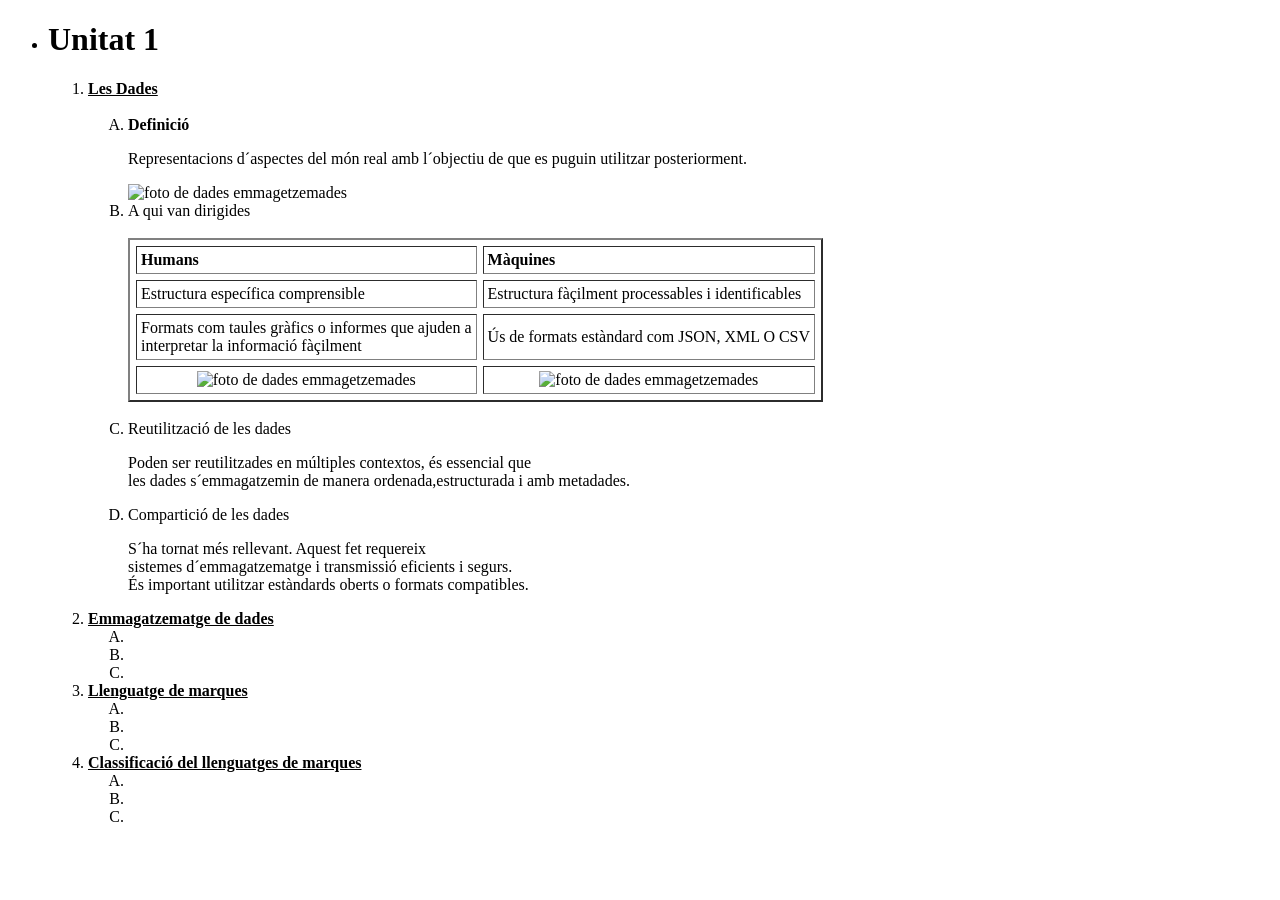
==== Unitat1.html @ f60bf40a "Add files via upload" ====
<!doctype html>
<html>
<head>
	<title>Unitat 1</title>
<meta charset="utf-8"> </meta>
</head>
<body>
	<ul>
		<li>
			<h1>Unitat 1</h1>
			<ol> 
				<li>
					<u><b>Les Dades</b></u>
					<br/>
					<br/>
					<ol type="A">	
						<li>

							<strong>Definició</strong><br/>
							<p>Representacions d´aspectes del món real amb l´objectiu de que es puguin utilitzar posteriorment. </p>
							<img src="https://img.freepik.com/vector-premium/buscar-carpetas-datos-computadora-guardadas_18660-5362.jpg?w=2000" alt="foto de dades emmagetzemades" width="125" height="125">
						</li> 
					
							 

				<!--TO DO: Intentar posar la foto devora del text i no on se posa. 
				<img src="https://img.freepik.com/vector-premium/buscar-carpetas-datos-computadora-guardadas_18660-5362.jpg?w=2000" alt="foto de dades emmagetzemades" width="125" height="125">	
				-->
					
						<li>
							A qui van dirigides
							<br/>
							<br/>
						
							<table border="2" cellpadding="4" cellspacing="6">
								<thead>
									<tr>
										<th>Humans</th>
										<th>Màquines</th>
									</tr>
								</thead>
								<tbody>
									<tr>
										<td>
											Estructura específica comprensible
										</td>
										<td>
											Estructura fàçilment processables i identificables
										</td>
									</tr>
									<tr>
										<td>
											Formats com taules gràfics o informes que ajuden a<br>interpretar la informació fàçilment
										</td>
										<td>
											Ús de formats estàndard com JSON, XML O CSV
										</td>
									</tr>
									<tr>
										<td>
											<center>
												<img src="https://img.freepik.com/vector-premium/buscar-carpetas-datos-computadora-guardadas_18660-5362.jpg?w=2000" alt="foto de dades emmagetzemades" width="125" height="125">
											</center>
										</td>
										<td>
											<center>
												<img src="https://img.freepik.com/vector-premium/buscar-carpetas-datos-computadora-guardadas_18660-5362.jpg?w=2000" alt="foto de dades emmagetzemades" width="125" height="125">
											</center>
										</td>
									</tr>
								</tbody>
							</table>
							<br/>
						</li>
					
						<li>
							Reutilització de les dades<br/>
							<p>Poden ser reutilitzades en múltiples contextos, és essencial que <br>les dades s´emmagatzemin de manera ordenada,estructurada i amb metadades.</p>
						</li>
					
						<li>Compartició de les dades<br/>
							<p>S´ha tornat més rellevant. Aquest fet requereix<br>sistemes d´emmagatzematge i transmissió eficients i segurs.<br>És important utilitzar estàndards oberts o formats compatibles.</p>
						</li>
					
					</ol>
			
				</li>
				<li>
					<u><b>Emmagatzematge de dades</b></u>
					<ol type="A">
						<li></li>
						<li></li>
						<li></li>
					</ol>
				</li>
				<li><u><b>Llenguatge de marques</b></u>
					<ol type="A">
						<li></li>
						<li></li>
						<li></li>
					</ol>
				</li>
				<li>
					<u><b>Classificaci&oacute; del llenguatges de marques</b></u>
					<ol type="A">
						<li></li>
						<li></li>
						<li></li>
					</ol>
				</li>
			</ol>
		</li>
	</ul>
</body>
</html>
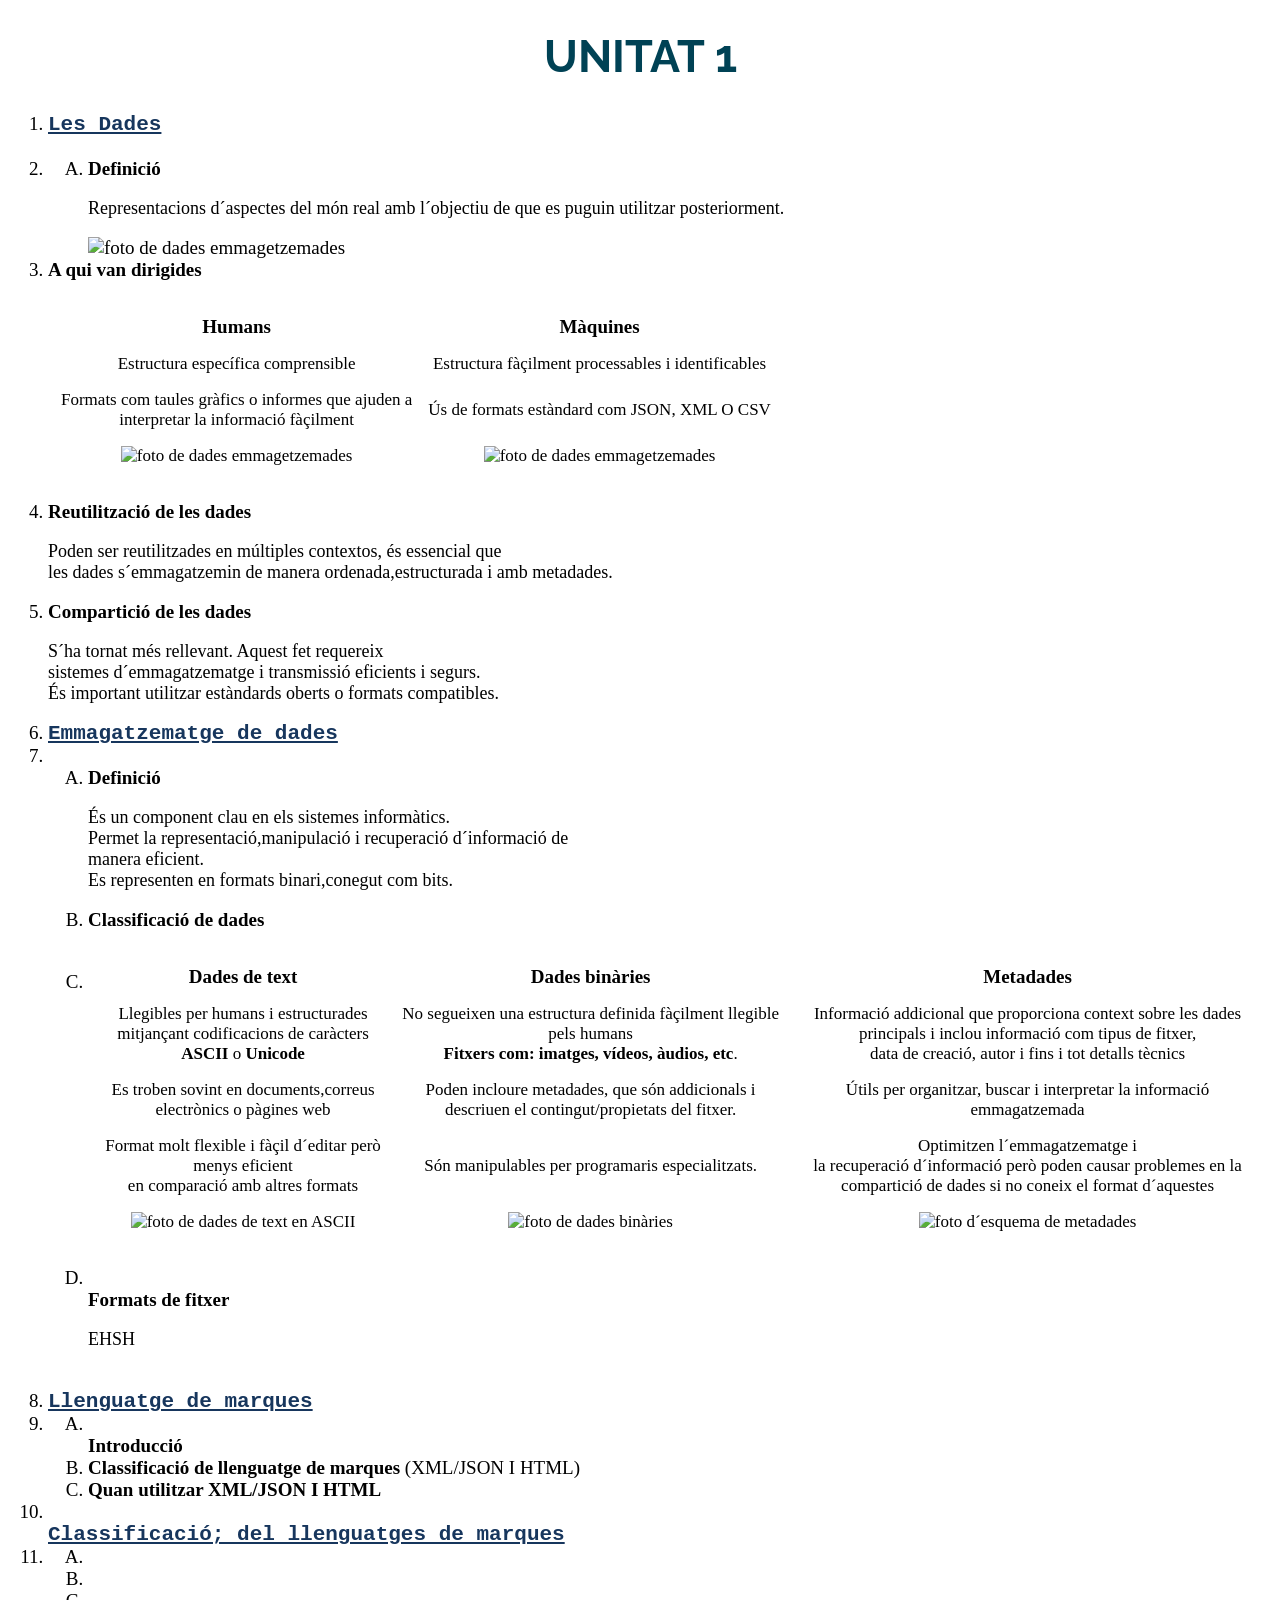
==== commit 3ce5f832: "Edició número 2" ====
--- a/Unitat1.html
+++ b/Unitat1.html
@@ -1,116 +1,249 @@
-<!doctype html>
-<html>
-<head>
-	<title>Unitat 1</title>
-<meta charset="utf-8"> </meta>
-</head>
-<body>
-	<ul>
-		<li>
-			<h1>Unitat 1</h1>
-			<ol> 
-				<li>
-					<u><b>Les Dades</b></u>
-					<br/>
-					<br/>
-					<ol type="A">	
-						<li>
-
-							<strong>Definició</strong><br/>
-							<p>Representacions d´aspectes del món real amb l´objectiu de que es puguin utilitzar posteriorment. </p>
-							<img src="https://img.freepik.com/vector-premium/buscar-carpetas-datos-computadora-guardadas_18660-5362.jpg?w=2000" alt="foto de dades emmagetzemades" width="125" height="125">
-						</li> 
-					
-							 
-
-				<!--TO DO: Intentar posar la foto devora del text i no on se posa. 
-				<img src="https://img.freepik.com/vector-premium/buscar-carpetas-datos-computadora-guardadas_18660-5362.jpg?w=2000" alt="foto de dades emmagetzemades" width="125" height="125">	
-				-->
-					
-						<li>
-							A qui van dirigides
-							<br/>
-							<br/>
-						
-							<table border="2" cellpadding="4" cellspacing="6">
-								<thead>
-									<tr>
-										<th>Humans</th>
-										<th>Màquines</th>
-									</tr>
-								</thead>
-								<tbody>
-									<tr>
-										<td>
-											Estructura específica comprensible
-										</td>
-										<td>
-											Estructura fàçilment processables i identificables
-										</td>
-									</tr>
-									<tr>
-										<td>
-											Formats com taules gràfics o informes que ajuden a<br>interpretar la informació fàçilment
-										</td>
-										<td>
-											Ús de formats estàndard com JSON, XML O CSV
-										</td>
-									</tr>
-									<tr>
-										<td>
-											<center>
-												<img src="https://img.freepik.com/vector-premium/buscar-carpetas-datos-computadora-guardadas_18660-5362.jpg?w=2000" alt="foto de dades emmagetzemades" width="125" height="125">
-											</center>
-										</td>
-										<td>
-											<center>
-												<img src="https://img.freepik.com/vector-premium/buscar-carpetas-datos-computadora-guardadas_18660-5362.jpg?w=2000" alt="foto de dades emmagetzemades" width="125" height="125">
-											</center>
-										</td>
-									</tr>
-								</tbody>
-							</table>
-							<br/>
-						</li>
-					
-						<li>
-							Reutilització de les dades<br/>
-							<p>Poden ser reutilitzades en múltiples contextos, és essencial que <br>les dades s´emmagatzemin de manera ordenada,estructurada i amb metadades.</p>
-						</li>
-					
-						<li>Compartició de les dades<br/>
-							<p>S´ha tornat més rellevant. Aquest fet requereix<br>sistemes d´emmagatzematge i transmissió eficients i segurs.<br>És important utilitzar estàndards oberts o formats compatibles.</p>
-						</li>
-					
-					</ol>
-			
-				</li>
-				<li>
-					<u><b>Emmagatzematge de dades</b></u>
-					<ol type="A">
-						<li></li>
-						<li></li>
-						<li></li>
-					</ol>
-				</li>
-				<li><u><b>Llenguatge de marques</b></u>
-					<ol type="A">
-						<li></li>
-						<li></li>
-						<li></li>
-					</ol>
-				</li>
-				<li>
-					<u><b>Classificaci&oacute; del llenguatges de marques</b></u>
-					<ol type="A">
-						<li></li>
-						<li></li>
-						<li></li>
-					</ol>
-				</li>
-			</ol>
-		</li>
-	</ul>
-</body>
-</html>
-	+<!doctype html>
+<html lang="ca">
+<head>
+	<title>Tema 1</title>
+	<meta charset="utf-8"/>
+	<meta name="Viewport" content="width=device-width, initial-scale=1.0" />
+	<link href="./css/Styles.css" rel="stylesheet"/>
+</head>
+	<body>
+		<h1>UNITAT 1</h1>
+		<ol>
+			<li>	
+				<u>
+					<strong>
+						Les Dades
+					</strong>
+				</u>
+				<br/>
+				<br/>
+			</li>
+			<li>
+				<ol type="A">	
+					<li>
+
+						<b>
+							Definició
+						</b>
+						<br/>
+							<p>Representacions d´aspectes del món real amb l´objectiu de que es puguin utilitzar posteriorment. </p>
+							<img src="https://img.freepik.com/vector-premium/buscar-carpetas-datos-computadora-guardadas_18660-5362.jpg?w=2000" alt="foto de dades emmagetzemades" width="145" height="128">
+					</li>
+				</ol>
+			</li>
+			<li>
+				<b>
+					A qui van dirigides
+				</b>
+				<br/>
+				<br/>
+			
+				<table border="2" cellpadding="4" cellspacing="6">
+					<thead>
+						<tr>
+							<th>Humans</th>
+							<th>Màquines</th>
+						</tr>
+					</thead>
+					<tbody>
+						<tr>
+							<td>
+								Estructura específica comprensible
+							</td>
+							<td>
+								Estructura fàçilment processables i identificables
+							</td>
+						</tr>
+						<tr>
+							<td>
+								Formats com taules gràfics o informes que ajuden a<br>interpretar la informació fàçilment
+							</td>
+							<td>
+								Ús de formats estàndard com JSON, XML O CSV
+							</td>
+						</tr>
+						<tr>
+							<td>
+									<img src="https://static.vecteezy.com/system/resources/previews/024/733/627/non_2x/people-character-illustration-for-presentation-vector.jpg" alt="foto de dades emmagetzemades" width="160" height="125">
+							</td>
+							<td>
+									<img src="https://th.bing.com/th/id/OIP.kfIxMf0WRzQdo3sv_FLXmQHaGq?w=219&h=197&c=7&r=0&o=7&cb=12&dpr=1.3&pid=1.7&rm=3" alt="foto de dades emmagetzemades" width="150" height="110">
+							</td>
+						</tr>
+					</tbody>
+				</table>
+				<br/>
+			</li>
+				
+			<li>
+				<strong>
+					Reutilització de les dades
+				</strong>
+				<br/>
+					<p>Poden ser reutilitzades en múltiples contextos, és essencial que <br>les dades s´emmagatzemin de manera ordenada,estructurada i amb metadades.</p>
+			</li>
+		
+			<li>
+				<b>
+					Compartició de les dades
+				</b>
+				<br/>
+					<p>S´ha tornat més rellevant. Aquest fet requereix<br>sistemes d´emmagatzematge i transmissió eficients i segurs.<br>És important utilitzar estàndards oberts o formats compatibles.</p>
+			</li>
+			<li>
+				<u>
+					<strong>
+						Emmagatzematge de dades
+					</strong>
+				</u>
+
+			</li>
+			<li>
+				<br>
+				<ol type="A">
+					<li>
+						<b>
+							Definició
+						</b>
+						<br>
+						<p>
+							És un component clau en els sistemes informàtics.<br>Permet la representació,manipulació i recuperació d´informació de<br>manera eficient.<br>Es representen en formats binari,conegut com bits.
+						</p>
+					</li>					
+					<li>
+						<b>
+							Classificació de dades
+						</b>
+						<br>
+						<br>
+					</li>
+					<li>
+						<table border="2" cellpadding="4" cellspacing="6">
+						<thead>
+							<tr>
+								<th>Dades de text</th>
+								<th>Dades binàries</th>
+								<th>Metadades</th>
+							</tr>
+						</thead>
+						<tbody>
+							<tr>
+								<td>
+									Llegibles per humans i estructurades<br>mitjançant codificacions de caràcters<br><b>ASCII</b> o <b>Unicode</b>
+								</td>
+								<td>
+									No segueixen una estructura definida fàçilment llegible pels humans<br><b>Fitxers com: imatges, vídeos, àudios, etc</b>.
+								</td>
+
+								<td>
+									Informació addicional que proporciona context sobre les dades principals i inclou informació com tipus de fitxer,<br> data de creació, autor i fins i tot detalls tècnics
+								</td>
+							</tr>
+							<tr>
+								<td>
+									Es troben sovint en documents,correus electrònics o pàgines web
+								</td>
+								<td>
+									Poden incloure metadades, que són addicionals i descriuen el contingut/propietats del fitxer.
+								</td>
+
+								<td>
+									Útils per organitzar, buscar i interpretar la informació emmagatzemada
+								</td>
+							</tr>
+							<tr>
+								<td>
+									Format molt flexible i fàçil d´editar però menys eficient<br>en comparació amb altres formats
+								</td>
+								<td>
+									Són manipulables per programaris especialitzats.
+								</td>
+
+								<td>
+									Optimitzen l´emmagatzematge i<br>la recuperació d´informació però poden causar problemes en la compartició de dades si no coneix el format d´aquestes
+								</td>
+							</tr>
+							<tr>
+								<td>
+									<center>
+										<img src="https://conceptodefinicion.de/wp-content/uploads/2014/04/codigo-ascii1-yw.jpg" alt="foto de dades de text en ASCII" width="432" height="240">
+									</center>
+								</td>
+								<td>
+									<center>
+										<img src="https://img.freepik.com/vector-premium/dibujo-numeros-binarios-sobre-fondo-blanco_725846-2088.jpg" alt="foto de dades binàries" width="400" height="180">
+									</center>
+								</td>
+								<td>
+									
+										<img src="https://th.bing.com/th/id/R.5aa2533c5bd84276e5c5cb8128b91c06?rik=CnYJwkxTsibxsQ&riu=http%3a%2f%2fwww.xtec.cat%2f%7ejvivanco%2fodd%2fmeta%2fintero_meta.jpg&ehk=3VfWuQtOVul%2bRfX8i%2fQgTtqTYQb%2fT7ce81hclsmEJsY%3d&risl=&pid=ImgRaw&r=0" alt="foto d´esquema de metadades" width="420" height="205">
+	
+								</td>
+							</tr>
+						</tbody>
+						</table>
+						<br/>
+					</li>
+				
+					
+					<li>
+						<br>
+						<b>
+							Formats de fitxer
+						</b>
+						<br>
+						<p>
+							EHSH
+						</p>
+					</li>
+				</ol>
+				<br>
+			</li>
+			<li>
+				<strong>
+					<u>
+						Llenguatge de marques
+					</u>
+				</strong>
+			</li>
+			<li>
+				<ol type="A">
+					<li>
+						<br>
+						<b>
+							Introducció
+						</b>
+					</li>
+					<li>
+						<b>
+							Classificació de llenguatge de marques
+						</b>
+							(XML/JSON I HTML)
+		
+					</li>
+					<li>
+						<b>
+							Quan utilitzar XML/JSON I HTML
+						</b>
+					</li>
+				</ol>
+			</li>
+			<li>
+				<br>
+				<u>
+					<b>
+						Classificació; del llenguatges de marques
+					</b>
+				</u>
+				<br>
+			</li>
+			<li>
+				<ol type="A">
+					<li></li>
+					<li></li>
+					<li></li>
+				</ol>
+			</li>
+		</ol>
+	</body>
+</html>
--- a/css/Styles.css
+++ b/css/Styles.css
@@ -0,0 +1,38 @@
+@import url('https://fonts.googleapis.com/css2?family=BBH+Sans+Bartle&family=Raleway:ital,wght@0,100..900;1,100..900&display=swap');
+
+
+h1 {
+		color: #004255;
+		text-align: center;
+		font-size: 45px;
+		font-family:'Raleway';
+}
+h2 {
+	color: #5ebbc3;
+	font-family: "Georgia",monospace;
+	font-size: 27px;
+}
+u {
+	color:#17365d;
+	font-family: "Monaco;",monospace;
+		font-size: 21px;
+}
+p {
+	color:black;
+	font-family: "Arial;"Sans-serif;
+		font-size: 18px;
+}
+li {
+	color:black;
+	font-family: "Arial;"Sans-serif;
+		font-size: 19px;
+}
+td {
+	color:black;
+	font-family: "Arial;"Sans-serif;
+		font-size: 17px;
+	}
+table {
+	text-align: center;
+	border-color:rgba(1,1,1,0);
+}
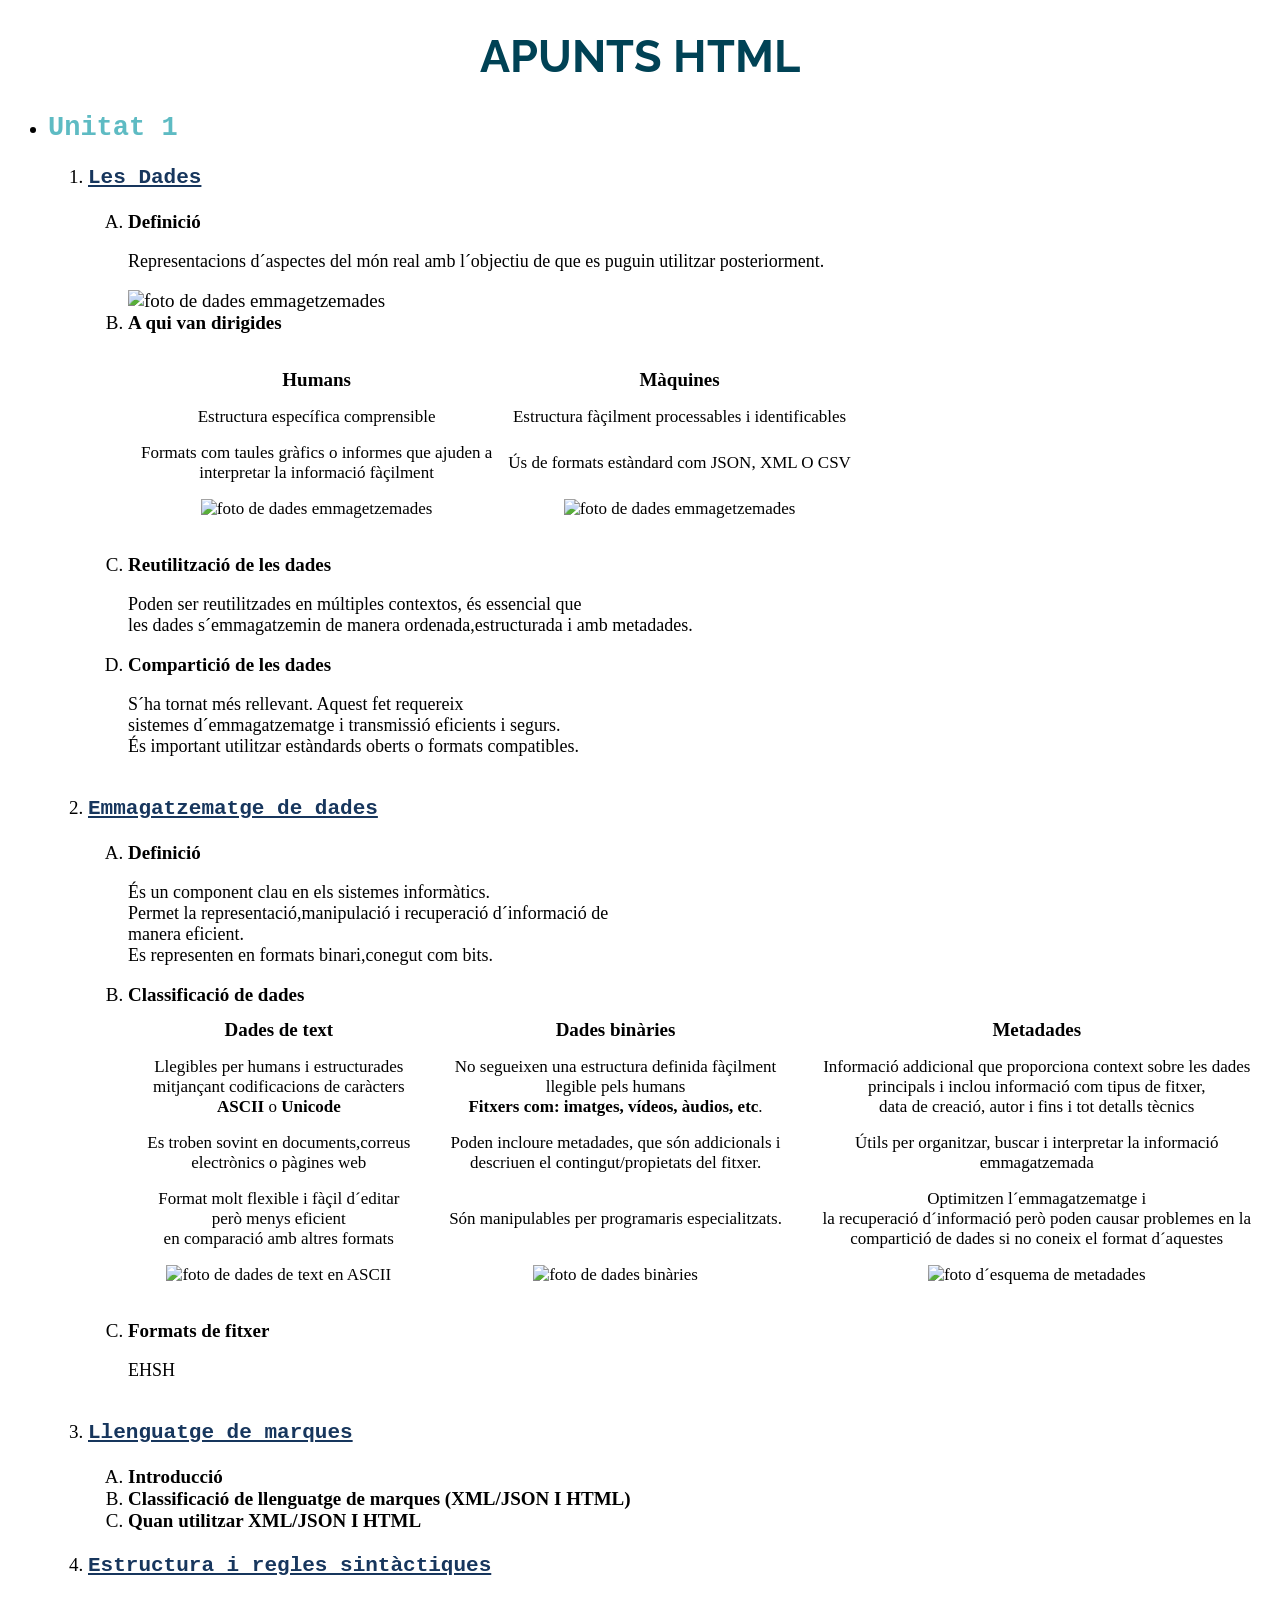
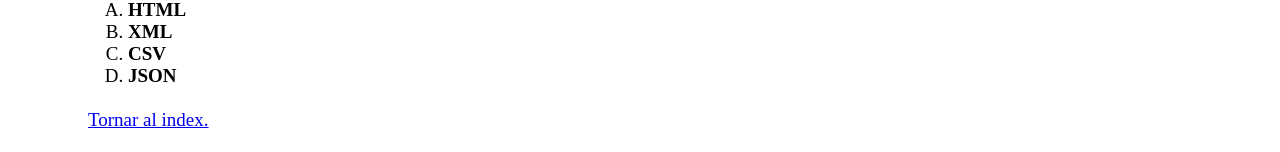
==== commit f375c1bd: "Edició número 3" ====
--- a/Unitat1.html
+++ b/Unitat1.html
@@ -7,126 +7,125 @@
 	<link href="./css/Styles.css" rel="stylesheet"/>
 </head>
 	<body>
-		<h1>UNITAT 1</h1>
-		<ol>
-			<li>	
-				<u>
-					<strong>
-						Les Dades
-					</strong>
-				</u>
-				<br/>
-				<br/>
-			</li>
-			<li>
-				<ol type="A">	
-					<li>
-
-						<b>
-							Definició
-						</b>
-						<br/>
+	<h1><strong>APUNTS HTML</strong></h1>
+	<ul>
+		<li>
+			<h2>Unitat 1</h2>
+			<ol> 
+				<li>
+					<u>
+						<strong>
+							Les Dades
+						</strong>
+					</u>
+					<br>
+					<br>
+					<ol type="A">
+						
+						<li>
+							<b>
+								Definició
+							</b>
+							<br/>
 							<p>Representacions d´aspectes del món real amb l´objectiu de que es puguin utilitzar posteriorment. </p>
 							<img src="https://img.freepik.com/vector-premium/buscar-carpetas-datos-computadora-guardadas_18660-5362.jpg?w=2000" alt="foto de dades emmagetzemades" width="145" height="128">
-					</li>
-				</ol>
-			</li>
-			<li>
-				<b>
-					A qui van dirigides
-				</b>
-				<br/>
-				<br/>
-			
-				<table border="2" cellpadding="4" cellspacing="6">
-					<thead>
-						<tr>
-							<th>Humans</th>
-							<th>Màquines</th>
-						</tr>
-					</thead>
-					<tbody>
-						<tr>
-							<td>
-								Estructura específica comprensible
-							</td>
-							<td>
-								Estructura fàçilment processables i identificables
-							</td>
-						</tr>
-						<tr>
-							<td>
-								Formats com taules gràfics o informes que ajuden a<br>interpretar la informació fàçilment
-							</td>
-							<td>
-								Ús de formats estàndard com JSON, XML O CSV
-							</td>
-						</tr>
-						<tr>
-							<td>
-									<img src="https://static.vecteezy.com/system/resources/previews/024/733/627/non_2x/people-character-illustration-for-presentation-vector.jpg" alt="foto de dades emmagetzemades" width="160" height="125">
-							</td>
-							<td>
-									<img src="https://th.bing.com/th/id/OIP.kfIxMf0WRzQdo3sv_FLXmQHaGq?w=219&h=197&c=7&r=0&o=7&cb=12&dpr=1.3&pid=1.7&rm=3" alt="foto de dades emmagetzemades" width="150" height="110">
-							</td>
-						</tr>
-					</tbody>
-				</table>
-				<br/>
-			</li>
+						</li>
+
+						<li>
+							<b>
+								A qui van dirigides
+							</b>
+							<br/>
+							<br/>
+						
+							<table border="2" cellpadding="4" cellspacing="6">
+								<thead>
+									<tr>
+										<th>Humans</th>
+										<th>Màquines</th>
+									</tr>
+								</thead>
+								<tbody>
+									<tr>
+										<td>
+											Estructura específica comprensible
+										</td>
+										<td>
+											Estructura fàçilment processables i identificables
+										</td>
+									</tr>
+									<tr>
+										<td>
+											Formats com taules gràfics o informes que ajuden a<br>interpretar la informació fàçilment
+										</td>
+										<td>
+											Ús de formats estàndard com JSON, XML O CSV
+										</td>
+									</tr>
+									<tr>
+										<td>
+												<img src="https://static.vecteezy.com/system/resources/previews/024/733/627/non_2x/people-character-illustration-for-presentation-vector.jpg" alt="foto de dades emmagetzemades" width="160" height="125">
+										</td>
+										<td>
+												<img src="https://th.bing.com/th/id/OIP.kfIxMf0WRzQdo3sv_FLXmQHaGq?w=219&h=197&c=7&r=0&o=7&cb=12&dpr=1.3&pid=1.7&rm=3" alt="foto de dades emmagetzemades" width="150" height="110">
+										</td>
+									</tr>
+								</tbody>
+							</table>
+							<br/>
+						</li>
+						<li>
+							<strong>
+								Reutilització de les dades
+							</strong>
+							<br/>
+							<p>
+								Poden ser reutilitzades en múltiples contextos, és essencial que <br>les dades s´emmagatzemin de manera ordenada,estructurada i amb metadades.
+							</p>
+						</li>
+						<li>
+							<b>
+								Compartició de les dades
+							</b>
+							<br/>
+							<p>S´ha tornat més rellevant. Aquest fet requereix<br>sistemes d´emmagatzematge i transmissió eficients i segurs.<br>És important utilitzar estàndards oberts o formats compatibles.</p>
+						</li>
+					</ol>
+					<br>
+				</li>
+				<li>
+					<u>
+						<strong>
+							Emmagatzematge de dades 
+						</strong>
+					</u>
 				
-			<li>
-				<strong>
-					Reutilització de les dades
-				</strong>
-				<br/>
-					<p>Poden ser reutilitzades en múltiples contextos, és essencial que <br>les dades s´emmagatzemin de manera ordenada,estructurada i amb metadades.</p>
-			</li>
-		
-			<li>
-				<b>
-					Compartició de les dades
-				</b>
-				<br/>
-					<p>S´ha tornat més rellevant. Aquest fet requereix<br>sistemes d´emmagatzematge i transmissió eficients i segurs.<br>És important utilitzar estàndards oberts o formats compatibles.</p>
-			</li>
-			<li>
-				<u>
-					<strong>
-						Emmagatzematge de dades
-					</strong>
-				</u>
-
-			</li>
-			<li>
-				<br>
-				<ol type="A">
-					<li>
-						<b>
+					<br><br>
+					<ol type="A">
+						
+						<li>		
+							<b>
 							Definició
-						</b>
-						<br>
-						<p>
-							És un component clau en els sistemes informàtics.<br>Permet la representació,manipulació i recuperació d´informació de<br>manera eficient.<br>Es representen en formats binari,conegut com bits.
-						</p>
-					</li>					
-					<li>
-						<b>
-							Classificació de dades
-						</b>
-						<br>
-						<br>
-					</li>
-					<li>
-						<table border="2" cellpadding="4" cellspacing="6">
-						<thead>
+							</b>
+							<br>
+							<p>
+								És un component clau en els sistemes informàtics.<br>Permet la representació,manipulació i recuperació d´informació de<br>manera eficient.<br>Es representen en formats binari,conegut com bits.
+							</p>
+						</li>
+						<li>
+							<b>
+								Classificació de dades
+							</b>
+							<br>
+							<table border="2" cellpadding="4" cellspacing="6">
+							<thead>
 							<tr>
 								<th>Dades de text</th>
 								<th>Dades binàries</th>
 								<th>Metadades</th>
 							</tr>
-						</thead>
-						<tbody>
+							</thead>
+							<tbody>
 							<tr>
 								<td>
 									Llegibles per humans i estructurades<br>mitjançant codificacions de caràcters<br><b>ASCII</b> o <b>Unicode</b>
@@ -179,71 +178,85 @@
 										<img src="https://th.bing.com/th/id/R.5aa2533c5bd84276e5c5cb8128b91c06?rik=CnYJwkxTsibxsQ&riu=http%3a%2f%2fwww.xtec.cat%2f%7ejvivanco%2fodd%2fmeta%2fintero_meta.jpg&ehk=3VfWuQtOVul%2bRfX8i%2fQgTtqTYQb%2fT7ce81hclsmEJsY%3d&risl=&pid=ImgRaw&r=0" alt="foto d´esquema de metadades" width="420" height="205">
 	
 								</td>
-							</tr>
-						</tbody>
-						</table>
-						<br/>
-					</li>
-				
+								</tr>
+							</tbody>
+							</table>
+							<br/>
+						</li>
+						<li>
+							<b>
+							Formats de fitxer
+							</b>
+							<br>
+							<p>
+								EHSH
+							</p>
+						</li>
+					</ol>
+					<br>
+				</li>
+				<li>
+					<u>
+						<strong>
+							Llenguatge de marques
+						</strong>
+					</u>
+					<br><br>
+					<ol type="A">
 					
-					<li>
-						<br>
-						<b>
-							Formats de fitxer
-						</b>
-						<br>
-						<p>
-							EHSH
-						</p>
-					</li>
-				</ol>
-				<br>
-			</li>
-			<li>
-				<strong>
-					<u>
-						Llenguatge de marques
-					</u>
-				</strong>
-			</li>
-			<li>
-				<ol type="A">
-					<li>
-						<br>
-						<b>
+						<li>
+							<b>
 							Introducció
-						</b>
-					</li>
-					<li>
-						<b>
-							Classificació de llenguatge de marques
-						</b>
-							(XML/JSON I HTML)
-		
-					</li>
-					<li>
-						<b>
+							</b>
+						</li>
+						<li>
+							<b>
+							Classificació de llenguatge de marques (XML/JSON I HTML)
+							</b>
+						</li>
+						<li>
+							<b>
 							Quan utilitzar XML/JSON I HTML
-						</b>
-					</li>
-				</ol>
-			</li>
-			<li>
-				<br>
-				<u>
-					<b>
-						Classificació; del llenguatges de marques
-					</b>
-				</u>
-				<br>
-			</li>
-			<li>
-				<ol type="A">
-					<li></li>
-					<li></li>
-					<li></li>
-				</ol>
-			</li>
-		</ol>
-	</body>
-</html>
+							</b>
+						</li>
+					</ol>
+					<br>
+				</li>
+				<li>
+					<u>
+						<strong>
+							Estructura i regles sintàctiques
+						</strong>
+					</u>
+					<br><br>
+					<ol type="A">
+						<li>
+							<b>
+								HTML
+							</b>
+						</li>
+						<li>
+							<b>
+								XML 
+							</b>
+						</li>
+						<li>
+							<b>
+								CSV
+							</b>
+						</li>
+						<li>
+							<b>
+								JSON
+							</b>						
+						</li>										
+					</ol>
+					<br/>
+					<a href ="./index.html">Tornar al index.
+					</a>			
+				</li>
+			</ol>			
+		</li>
+	</ul>
+</body>
+</html>
